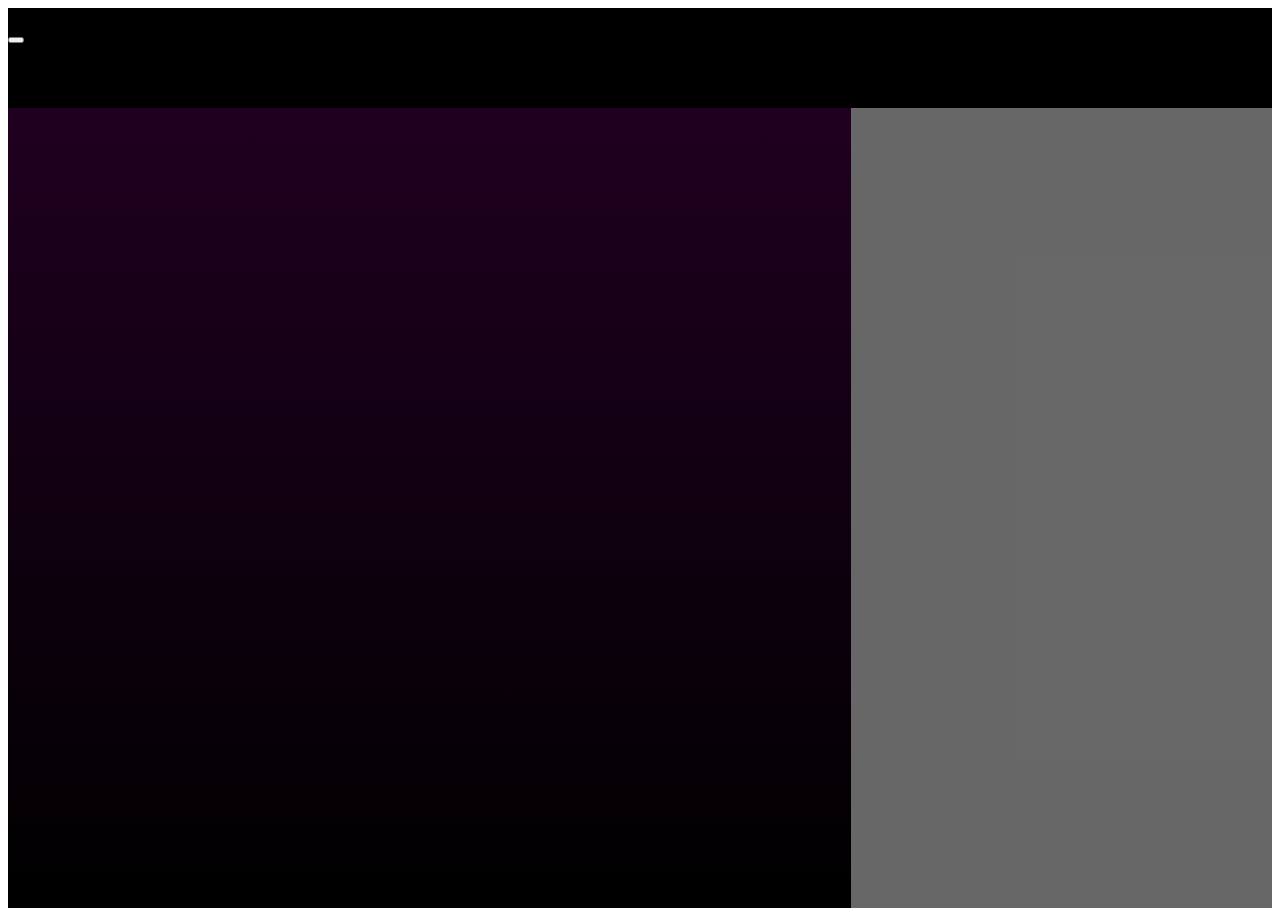
==== library.html @ 1ec339ef "Began GUI implementation" ====
<!DOCTYPE html>
<html>
    <head>
        <title>Library</title>
        <link rel="stylesheet" href= "./library.css">
        <script async src="./library.js"></script>
    </head>
    <body>
        <div id = 'header'>
            <div id = 'libraryToolbar-container'>
                <div id = 'menu'></div>
                <div id = 'title'>Library</div>
            </div>
            <div id = 'sign-in-container'>
                <button type = 'button' id = 'Sign In'></button>
            </div>
        </div>
        <div id = 'book-container'></div>
        <div id = 'info-container'></div>
    </body>

</html>
---- library.css ----
body {
    height: 100vh;
    display: grid;
    grid-template-areas:
        'header header header'
        'book-container book-container info-container';
    grid-template-rows: 100px 1fr;
    grid-template-columns: repeat(3, 1fr);
}

#header {
    background-color: black;
    grid-area: header;
}

#book-container {
    grid-area: book-container;
    background-image: linear-gradient(rgba(32, 0, 32, 1), black);
}

#info-container {
    grid-area: info-container;
    background-color: rgba(66, 66, 66, 0.8);
}
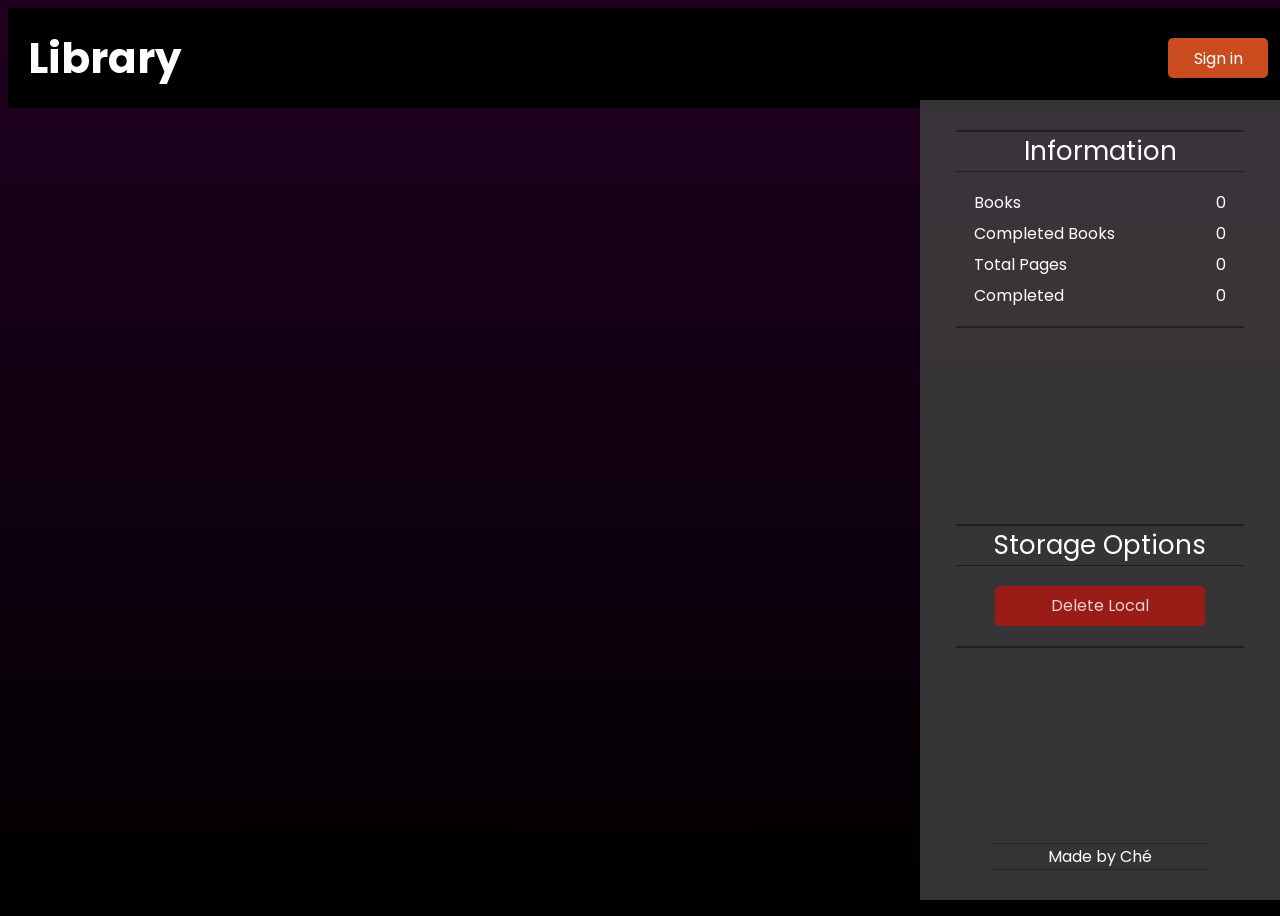
==== commit 12415c0f: "implemented side panel" ====
--- a/library.html
+++ b/library.html
@@ -2,6 +2,8 @@
 <html>
     <head>
         <title>Library</title>
+        <link rel="preconnect" href="https://fonts.gstatic.com">
+        <link href="https://fonts.googleapis.com/css2?family=Poppins&display=swap" rel="stylesheet">
         <link rel="stylesheet" href= "./library.css">
         <script async src="./library.js"></script>
     </head>
@@ -12,11 +14,40 @@
                 <div id = 'title'>Library</div>
             </div>
             <div id = 'sign-in-container'>
-                <button type = 'button' id = 'Sign In'></button>
+                <button type = 'button' id = 'sign-in'>Sign in</button>
             </div>
         </div>
         <div id = 'book-container'></div>
-        <div id = 'info-container'></div>
+        <div id = 'info-panel'>
+            <div id = 'information-container' class = 'panel-data'>
+                <div id = 'information-title'>Information</div>
+                <div id = library-data-container>
+                    <div class = 'library-data'>
+                        <div>Books</div> 
+                        <div>0</div>
+                    </div>
+                    <div class = 'library-data'>
+                        <div>Completed Books</div>
+                        <div>0</div>
+                    </div>
+                    <div class = 'library-data'>
+                        <div>Total Pages</div>
+                        <div>0</div>
+                    </div>
+                    <div class = 'library-data'>
+                        <div>Completed</div>
+                        <div>0</div>
+                    </div>
+                </div>
+            </div>
+            <div id = 'storage-options' class = 'panel-data'>
+                <div id = 'storage-option-title'>Storage Options</div>
+                <div id = 'local-button-container'>
+                    <button id = 'local-button'>Delete Local</button>
+                </div>
+            </div>
+            <div id = 'made-by'>Made by Ché</div>
+        </div>
     </body>
 
 </html>
--- a/library.css
+++ b/library.css
@@ -1,26 +1,139 @@
 
 
 body {
+    color: white;
+    font-family: 'Poppins', sans-serif;
     height: 100vh;
+    background-image: linear-gradient(rgba(32, 0, 32, 1), black);
     display: grid;
-    grid-template-areas:
+    grid-template-areas: 
         'header header header'
-        'book-container book-container info-container';
+        'book-container book-container info-panel';
+    grid-template-columns: repeat(3, 1fr);
     grid-template-rows: 100px 1fr;
-    grid-template-columns: repeat(3, 1fr);
 }
 
+
 #header {
+    position: fixed;
+    width: 100%;
+    height: 100px;
+    grid-area: header;
     background-color: black;
-    grid-area: header;
+    display: flex;
+    justify-content: space-between;
+    align-items: center;
+    z-index: 1;
 }
 
 #book-container {
     grid-area: book-container;
-    background-image: linear-gradient(rgba(32, 0, 32, 1), black);
+    z-index: 0;
 }
 
-#info-container {
-    grid-area: info-container;
+#info-panel {
+    position: fixed;
+    right: 0;
+    bottom: 0;
+    top: 100px;
+    width: 360px;
+    grid-area: info-panel;
     background-color: rgba(66, 66, 66, 0.8);
+    z-index: 1;
+    display: flex;
+    flex-direction: column;
+    justify-content: space-between;
+    align-items: center;
 }
+
+#libraryToolbar-container {
+    margin-left: 20px;
+}
+
+#title  {
+    font-size: 42px;
+    font-weight: bold;
+}
+
+#sign-in-container {
+    margin-right: 20px;
+}
+
+#sign-in {
+    font-family: inherit;
+    color: inherit;
+    border: none;
+    background-color: rgb(202, 75, 29);
+    border-radius: 5px;
+    height: 40px;
+    width: 100px;
+    font-size: 16px;
+}
+
+#sign-in:hover {
+    background-color: rgb(95, 35, 13);
+}
+
+#information-container {
+    margin-top: 30px;
+}
+
+#made-by {
+    border-top:1px solid rgba(42, 0, 42, 0.4);
+    border-bottom: 1px solid rgba(42, 0, 42, 0.4);
+    margin-bottom: 30px;
+    width: 60%;
+    text-align: center;
+}
+
+.panel-data {
+    width: 80%;
+    border-top: 2px solid rgba(0,0, 0, 0.4);
+    border-bottom: 2px solid rgba(0,0, 0, 0.4);;
+}
+
+#information-title {
+    width: 100%;
+    font-size: 26px;
+    text-align: center;
+    border-bottom: 1px solid rgba(0,0,0,0.4);
+}
+
+#library-data-container {
+    margin: 15px;
+}
+
+.library-data {
+    display: flex;
+    justify-content: space-between;
+    padding: 3px;
+}
+
+#storage-option-title {
+    font-size: 26px;
+    border-bottom: 1px solid rgba(0,0, 0, 0.4);
+    text-align: center;
+}
+
+#local-button-container {
+    display: grid;
+    justify-content: center;
+    align-items: center;
+    margin-bottom: 20px;
+    margin-top: 20px;
+}
+
+#local-button {
+    background-color: rgba(180, 23, 17, 0.8);
+    border: none;
+    color: rgb(255, 255, 255, 0.8);
+    border-radius: 5px;
+    width: 210px;
+    height: 40px;
+    font-family: inherit;
+    font-size: 16px;
+}
+
+#local-button:hover {
+    background-color: rgb(197, 20, 14);
+}
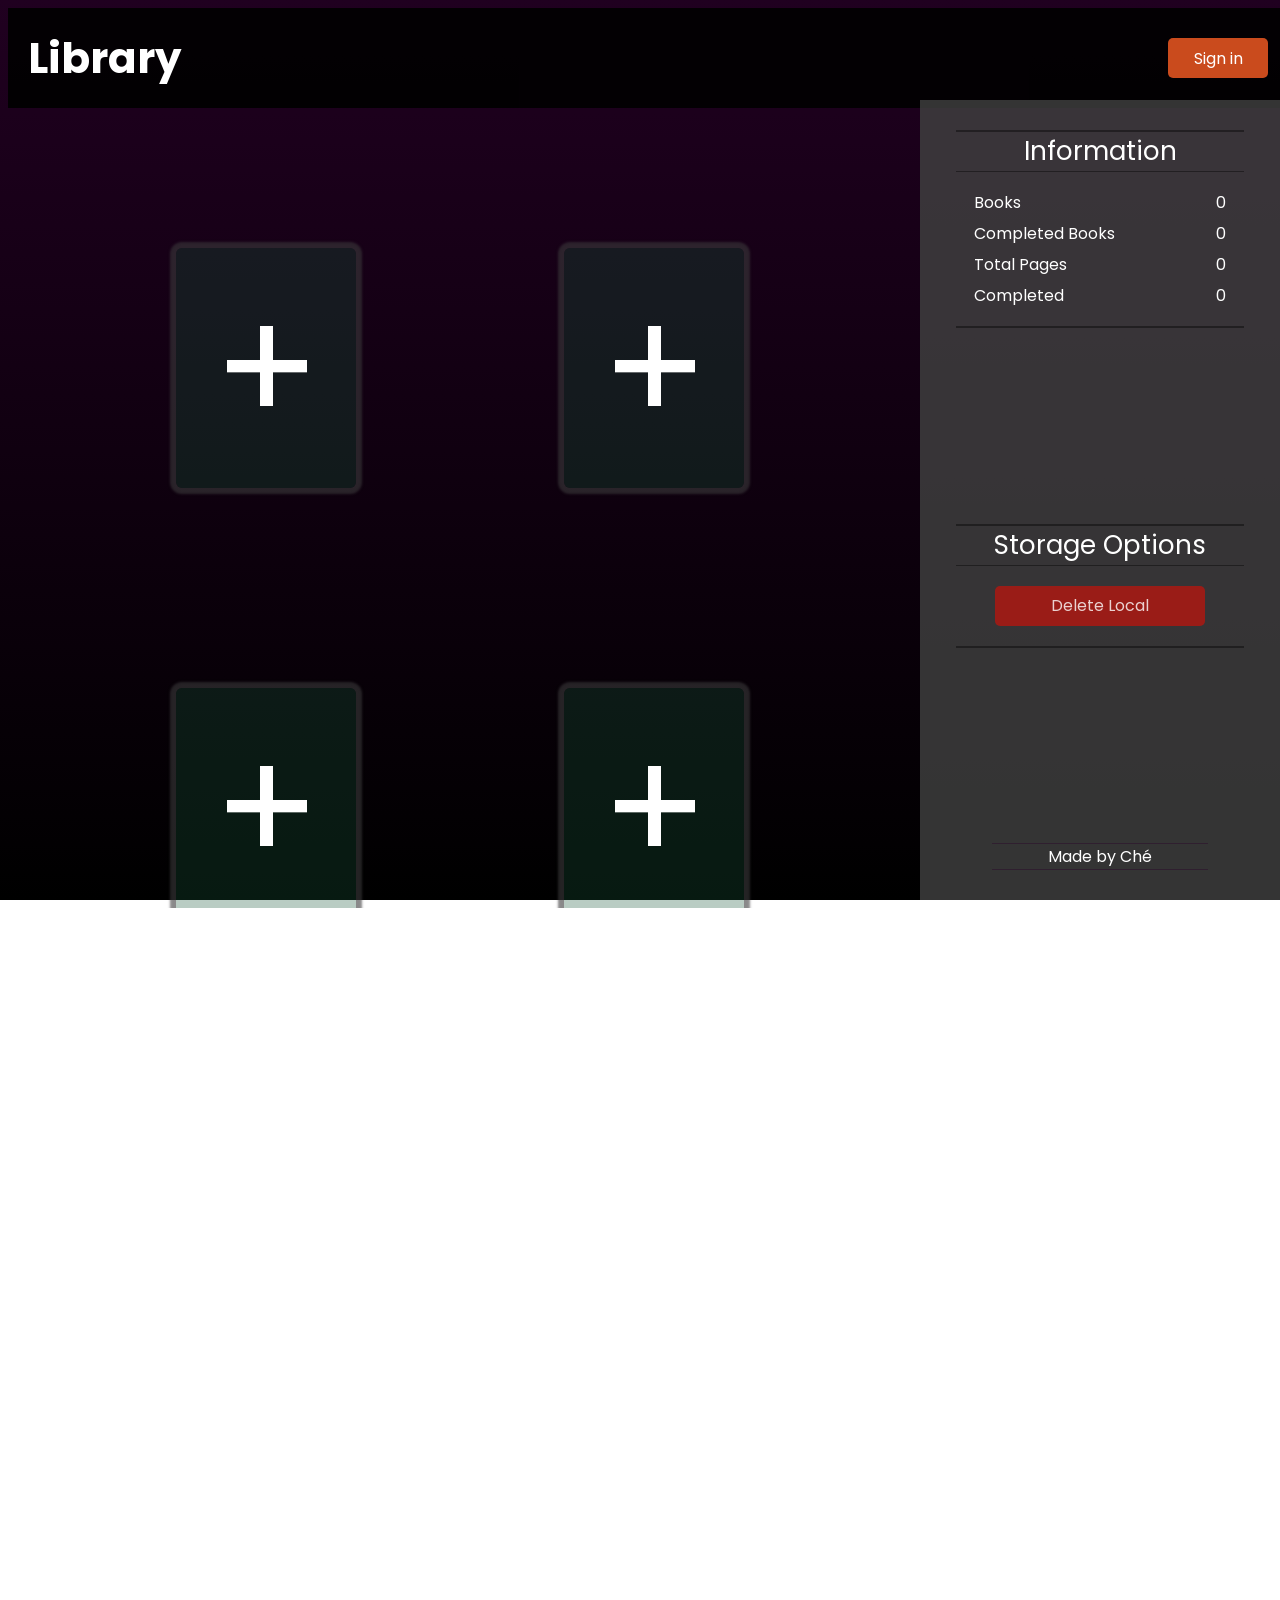
==== commit d43ef8e5: "implemented most of the GUI design" ====
--- a/library.html
+++ b/library.html
@@ -2,6 +2,7 @@
 <html>
     <head>
         <title>Library</title>
+        <meta name="viewport" content="width=device-width, initial-scale=1.0">
         <link rel="preconnect" href="https://fonts.gstatic.com">
         <link href="https://fonts.googleapis.com/css2?family=Poppins&display=swap" rel="stylesheet">
         <link rel="stylesheet" href= "./library.css">
@@ -10,15 +11,50 @@
     <body>
         <div id = 'header'>
             <div id = 'libraryToolbar-container'>
-                <div id = 'menu'></div>
+                <div id = 'menu'>
+                    <div class = 'bar'></div>
+                    <div class = 'bar'></div>
+                    <div class = 'bar'></div>
+                </div>
                 <div id = 'title'>Library</div>
             </div>
             <div id = 'sign-in-container'>
                 <button type = 'button' id = 'sign-in'>Sign in</button>
             </div>
         </div>
-        <div id = 'book-container'></div>
-        <div id = 'info-panel'>
+        <div id = 'book-container'>
+            <div class = 'add-button'>
+                <div class = 'plus-sign'>+</div>
+            </div>
+            <div class = 'add-button'>
+                <div class = 'plus-sign'>+</div>
+            </div>
+            <div class = 'add-button'>
+                <div class = 'plus-sign'>+</div>
+            </div>
+            <div class = 'add-button'>
+                <div class = 'plus-sign'>+</div>
+            </div>
+            <div class = 'add-button'>
+                <div class = 'plus-sign'>+</div>
+            </div>
+            <div class = 'add-button'>
+                <div class = 'plus-sign'>+</div>
+            </div>
+            <div class = 'add-button'>
+                <div class = 'plus-sign'>+</div>
+            </div>
+            <div class = 'add-button'>
+                <div class = 'plus-sign'>+</div>
+            </div>
+            <div class = 'add-button'>
+                <div class = 'plus-sign'>+</div>
+            </div>
+            <div class = 'add-button'>
+                <div class = 'plus-sign'>+</div>
+            </div>
+        </div>
+        <div class = 'info-panel'>
             <div id = 'information-container' class = 'panel-data'>
                 <div id = 'information-title'>Information</div>
                 <div id = library-data-container>
--- a/library.css
+++ b/library.css
@@ -1,16 +1,21 @@
 
+html {
+    overflow: hidden;
+}
 
 body {
     color: white;
     font-family: 'Poppins', sans-serif;
-    height: 100vh;
-    background-image: linear-gradient(rgba(32, 0, 32, 1), black);
+    background: linear-gradient(rgba(32, 0, 32, 1), black);
     display: grid;
     grid-template-areas: 
-        'header header header'
-        'book-container book-container info-panel';
-    grid-template-columns: repeat(3, 1fr);
+        'header header'
+        'book-container info-panel';
+    grid-template-columns: 1fr 360px;
     grid-template-rows: 100px 1fr;
+    background-attachment: fixed;
+    height: 100vh;
+    overflow: auto;
 }
 
 
@@ -19,7 +24,7 @@
     width: 100%;
     height: 100px;
     grid-area: header;
-    background-color: black;
+    background-color: rgba(0,0, 0, 0.9);
     display: flex;
     justify-content: space-between;
     align-items: center;
@@ -27,11 +32,17 @@
 }
 
 #book-container {
+    margin: 40px;
     grid-area: book-container;
     z-index: 0;
-}
-
-#info-panel {
+    display: flex;
+    flex-wrap: wrap;
+    justify-content: space-evenly;
+    padding-bottom: 45px;
+
+}
+
+.info-panel {
     position: fixed;
     right: 0;
     bottom: 0;
@@ -135,5 +146,111 @@
 }
 
 #local-button:hover {
-    background-color: rgb(197, 20, 14);
+    background-color: rgb(199, 9, 5);
+}
+
+.add-button {
+    display: grid;
+    width: 300px;
+    height: 400px;
+    background-color: rgba(25, 88, 56, 0.3);;
+    border-radius: 10px;
+    margin: 20px;
+    transform: scale(0.6);
+    transition-duration: 1s;
+    box-shadow: 0 0 4px 10px rgba(60, 59, 60, 0.6);
+    justify-content: center;
+    align-items: center;
+    animation: appear 0.5s ease-in;
+}
+
+.add-button:hover {
+    transform: scale(1);
+    background-color: rgba(25, 88, 56, 0.5);
+}
+
+@keyframes appear {
+    from {opacity: 0;}
+    to {opacity: 1;}
+}
+
+.plus-sign {
+    font-size: 260px;
+    transition-duration: inherit;
+}
+
+.add-button:hover .plus-sign {
+    transform: rotate(90deg);
+    color: rgb(99, 155, 133);
+}
+
+@media only screen and (max-width: 1023px) {
+    body {
+        grid-template-areas: 
+        'header'
+        'book-container';
+
+        grid-template-rows: 50px 1fr;
+        grid-template-columns: 1fr;
+    }
+
+    #header {
+        height: 50px;
+    }
+
+    .info-panel {
+        display: none;
+    }
+
+    .info-panel-display {
+        top: 50px;
+        left: 0;
+        width: 300px;
+        display: flex;
+    }
+
+    #book-container {
+        margin: 0;
+    }
+
+    #menu {
+        display: flex;
+        flex-direction: column;
+        justify-content: space-between;
+        height: 30px;
+        width: 35px;
+        background-color: black;
+        margin-right: 25px;
+    }
+
+    .bar {
+        width: 35px;
+        height: 5px;
+        background-color: white;
+    }
+
+    #libraryToolbar-container {
+        display: flex;
+        align-items: center;
+    }
+
+    #title {
+        font-size: 32px;
+    }
+
+    #sign-in {
+        width: 60px;
+        font-size: 12px;
+    }
+
+    .add-button {
+        transform: scale(0.4);
+        margin: 0;
+    }
+
+    .add-button:hover {
+        transform: scale(0.7);
+    }
+
+
 }
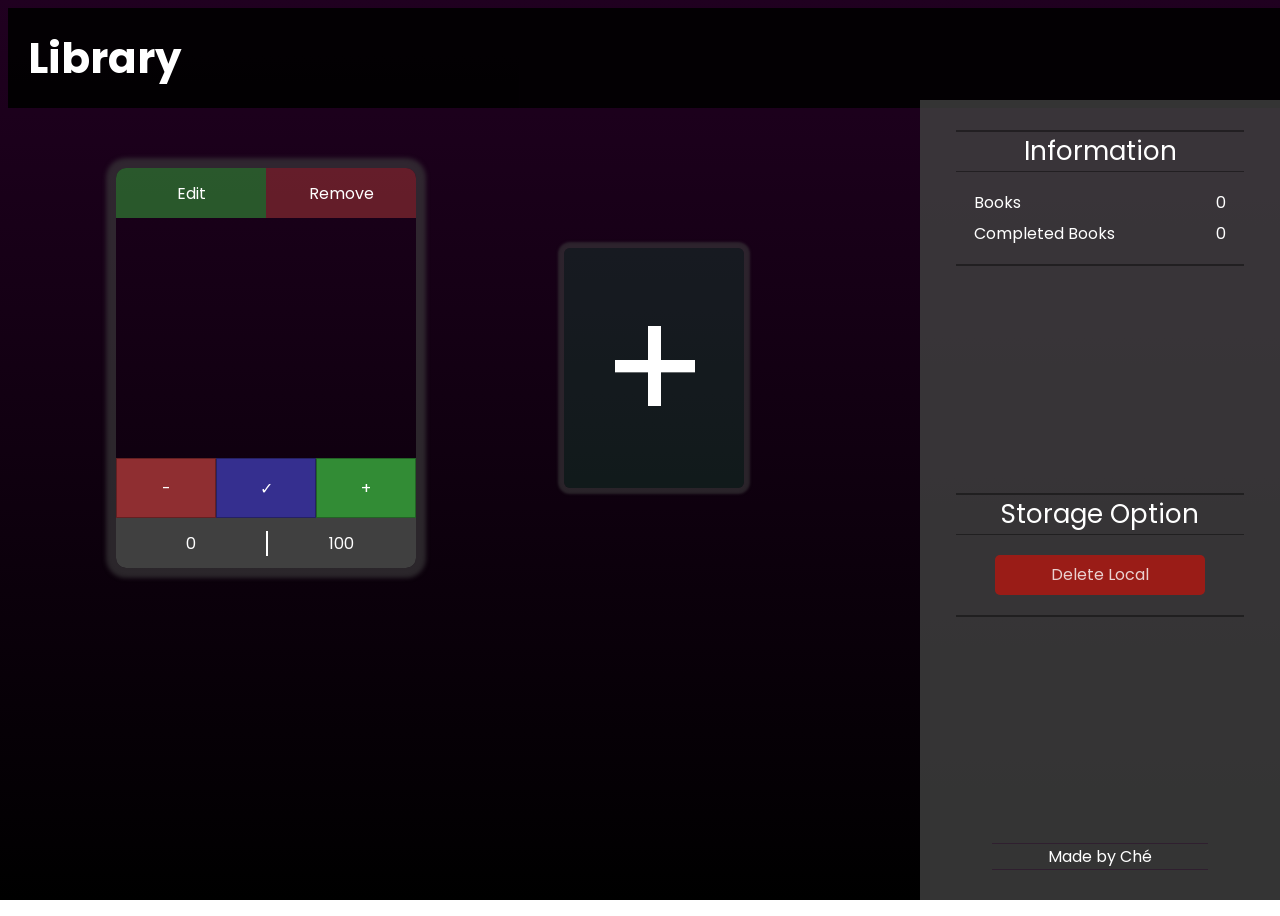
==== commit e305c2d8: "full GUI implemented" ====
--- a/library.html
+++ b/library.html
@@ -9,6 +9,23 @@
         <script async src="./library.js"></script>
     </head>
     <body>
+        <div id = 'popUp-background'>
+            <div id = 'popUp-container'>
+                <div id = add-new-book>
+                    <div>Add New Book</div>
+                </div>
+                <div id = 'form-info'>
+                    <input type = 'text' class = 'input' placeholder= "Title"><br>
+                    <input type = 'text' class = 'input' placeholder= "Author"><br>
+                    <input type = 'text' id = 'total-pages' class = 'input' placeholder= "Total pages"><br>
+                    <input type = 'text' id = 'completed-pages' class = 'input' placeholder= "Completed pages"><br>
+                </div>
+                <div id = add-cancel-container>
+                    <div id = 'cancel'>Cancel</div>
+                    <div id = 'add'>Add</div>
+                </div>
+            </div>
+        </div>
         <div id = 'header'>
             <div id = 'libraryToolbar-container'>
                 <div id = 'menu'>
@@ -18,37 +35,25 @@
                 </div>
                 <div id = 'title'>Library</div>
             </div>
-            <div id = 'sign-in-container'>
-                <button type = 'button' id = 'sign-in'>Sign in</button>
-            </div>
         </div>
         <div id = 'book-container'>
-            <div class = 'add-button'>
-                <div class = 'plus-sign'>+</div>
-            </div>
-            <div class = 'add-button'>
-                <div class = 'plus-sign'>+</div>
-            </div>
-            <div class = 'add-button'>
-                <div class = 'plus-sign'>+</div>
-            </div>
-            <div class = 'add-button'>
-                <div class = 'plus-sign'>+</div>
-            </div>
-            <div class = 'add-button'>
-                <div class = 'plus-sign'>+</div>
-            </div>
-            <div class = 'add-button'>
-                <div class = 'plus-sign'>+</div>
-            </div>
-            <div class = 'add-button'>
-                <div class = 'plus-sign'>+</div>
-            </div>
-            <div class = 'add-button'>
-                <div class = 'plus-sign'>+</div>
-            </div>
-            <div class = 'add-button'>
-                <div class = 'plus-sign'>+</div>
+            <div class = 'book'>
+                <div id = 'edit-remove-container'>
+                    <div id = 'edit'>Edit</div>
+                    <div id = 'remove'>Remove</div>
+                </div>
+                <div id = 'display'>
+
+                </div>
+                <div id = 'add-minus-check-container'>
+                    <div id = 'minus'>-</div>
+                    <div id = 'check'>✓</div>
+                    <div id = 'add-page'>+</div>
+                </div>
+                <div id = 'total-pages-container'>
+                    <div id = 'finished-pages'>0</div>
+                    <div id = 'total-pages'>100</div>
+                </div>
             </div>
             <div class = 'add-button'>
                 <div class = 'plus-sign'>+</div>
@@ -66,18 +71,10 @@
                         <div>Completed Books</div>
                         <div>0</div>
                     </div>
-                    <div class = 'library-data'>
-                        <div>Total Pages</div>
-                        <div>0</div>
-                    </div>
-                    <div class = 'library-data'>
-                        <div>Completed</div>
-                        <div>0</div>
-                    </div>
                 </div>
             </div>
             <div id = 'storage-options' class = 'panel-data'>
-                <div id = 'storage-option-title'>Storage Options</div>
+                <div id = 'storage-option-title'>Storage Option</div>
                 <div id = 'local-button-container'>
                     <button id = 'local-button'>Delete Local</button>
                 </div>
--- a/library.css
+++ b/library.css
@@ -18,7 +18,6 @@
     overflow: auto;
 }
 
-
 #header {
     position: fixed;
     width: 100%;
@@ -32,14 +31,12 @@
 }
 
 #book-container {
-    margin: 40px;
+    padding: 40px;
     grid-area: book-container;
     z-index: 0;
     display: flex;
     flex-wrap: wrap;
     justify-content: space-evenly;
-    padding-bottom: 45px;
-
 }
 
 .info-panel {
@@ -66,25 +63,6 @@
     font-weight: bold;
 }
 
-#sign-in-container {
-    margin-right: 20px;
-}
-
-#sign-in {
-    font-family: inherit;
-    color: inherit;
-    border: none;
-    background-color: rgb(202, 75, 29);
-    border-radius: 5px;
-    height: 40px;
-    width: 100px;
-    font-size: 16px;
-}
-
-#sign-in:hover {
-    background-color: rgb(95, 35, 13);
-}
-
 #information-container {
     margin-top: 30px;
 }
@@ -153,7 +131,7 @@
     display: grid;
     width: 300px;
     height: 400px;
-    background-color: rgba(25, 88, 56, 0.3);;
+    background-color: rgba(25, 88, 56, 0.3);
     border-radius: 10px;
     margin: 20px;
     transform: scale(0.6);
@@ -184,12 +162,207 @@
     color: rgb(99, 155, 133);
 }
 
+ #popUp-background {
+    position: fixed;
+    width: 100%;
+    height: 100%;
+    z-index: 20;
+    background-color: rgba(0,0, 0, 0.45);
+    display: grid;
+    justify-content: center;
+    align-items: center;
+} 
+
+#popUp-container {
+    height: 500px;
+    width: 500px;
+    display: grid;
+    grid-template-columns: 1fr;
+    grid-template-rows: 60px 1fr 60px;
+    box-shadow: 0 0 20px rgb(71 3 88);
+    animation: appear 0.3s ease-in;
+}
+
+#popUp-container, #add-new-book {
+    border-top-left-radius: 20px;
+    border-top-right-radius: 20px;
+}
+
+#popUp-container, #add-cancel-container {
+    border-bottom-left-radius: 20px;
+    border-bottom-right-radius: 20px;
+}
+
+#add-new-book {
+    display: grid;
+    justify-content: center;
+    align-items: center;
+    background-color: rgb(96, 52, 114);
+    font-size: 20px;
+}
+
+#add-cancel-container {
+    display: grid;
+    font-size: 20px;
+    font-weight: bold;
+    grid-template-columns: 1fr 1fr;
+}
+
+#cancel, #add {
+    display: grid;
+    justify-content: center;
+    align-items: center;
+}
+
+#cancel {
+    border-bottom-left-radius: 20px;
+    background-color: rgba(175, 58, 58, 0.5);
+}
+
+#cancel:hover {
+    background-color: rgba(175, 58, 58, 0.8);
+}
+
+#add {
+    border-bottom-right-radius: 20px;
+    background-color: rgba(59, 176, 63, 0.5);
+}
+
+#add:hover {
+    background-color: rgba(59, 176, 63, 0.8);
+}
+
+#form-info {
+    background-color: rgba(66, 66, 66, 0.8);
+    border-top: 2px solid rgba(0,0, 0, 0.4);
+    border-bottom: 2px solid rgba(0,0, 0, 0.4);
+    display: flex;
+    flex-direction: column;
+    justify-content: space-between;
+    padding: 30px;
+    padding-top: 45px;
+}
+
+.input {
+    border: none;
+    border-bottom: 1px solid rgba(0,0, 0, 0.4);
+    font-size: 20px;
+    background: transparent;
+    outline: none;
+    color: inherit;
+    
+}
+
+.input:focus::placeholder {
+    color: transparent;
+}
+
+#total-pages, #completed-pages {
+    width: 50%;
+}
+
+.book {
+    height: 400px;
+    width: 300px;
+    box-shadow: 0 0 4px 10px rgba(60, 59, 60, 0.65);
+    display: grid;
+    grid-template-rows: 50px 1fr 60px 50px;
+    border-radius: 10px;
+    margin: 20px;
+}
+
+#edit-remove-container, #total-pages-container {
+    display: grid;
+    grid-template-columns: 1fr 1fr;
+
+}
+
+#edit-remove-container {
+    border-top-left-radius: 10px;
+    border-top-right-radius: 10px;
+}
+
+#edit {
+    background-color: rgba(59, 176, 63, 0.5);
+    border-top-left-radius: 10px;
+}
+
+#edit:hover {
+    background-color: rgba(59, 176, 63, 0.8);
+}
+
+#remove {
+    background-color: rgba(175, 58, 58, 0.5);
+    border-top-right-radius: 10px;
+}
+
+#remove:hover {
+    background-color: rgba(175, 58, 58, 0.8);
+}
+
+#edit, #remove, #total-pages-container, #finished-pages, #total-pages {
+    display: grid;
+    justify-content: center;
+    align-items: center;
+}
+
+#add-minus-check-container {
+    display: grid;
+    grid-template-columns: 1fr 1fr 1fr;
+}
+
+#minus {
+    background-color: rgba(175, 58, 58, 0.8);
+}
+
+#minus:hover {
+    background-color: rgba(175, 58, 58, 1);
+}
+
+#check {
+    background-color: rgba(63, 59, 176, 0.8);
+}
+
+#check:hover {
+    background-color: rgba(63, 59, 176, 1);
+}
+
+#add-page {
+    background-color: rgba(59, 176, 63, 0.8);
+}
+
+#add-page:hover {
+    background-color: rgba(59, 176, 63, 1);
+}
+
+#minus, #check, #add-page {
+    display: grid;
+    justify-content: center;
+    align-items: center;
+    border: 1px solid rgba(0, 0, 0, 0.3);
+}
+
+#total-pages-container {
+    background-color: rgb(64, 64, 64);
+    border-bottom-left-radius: 10px;
+    border-bottom-right-radius: 10px;
+}
+
+#finished-pages, #total-pages {
+    height: 50%;
+    width: 100%;
+}
+
+#finished-pages {
+    border-right: 2px solid white;
+}
+
+
 @media only screen and (max-width: 1023px) {
     body {
         grid-template-areas: 
         'header'
         'book-container';
-
         grid-template-rows: 50px 1fr;
         grid-template-columns: 1fr;
     }
@@ -210,7 +383,7 @@
     }
 
     #book-container {
-        margin: 0;
+        padding: 0;
     }
 
     #menu {
@@ -252,5 +425,11 @@
         transform: scale(0.7);
     }
 
-
+    #popUp-container {
+        transform: scale(0.6);
+    }
+
+    .book {
+        transform: scale(0.8);
+    }
 }
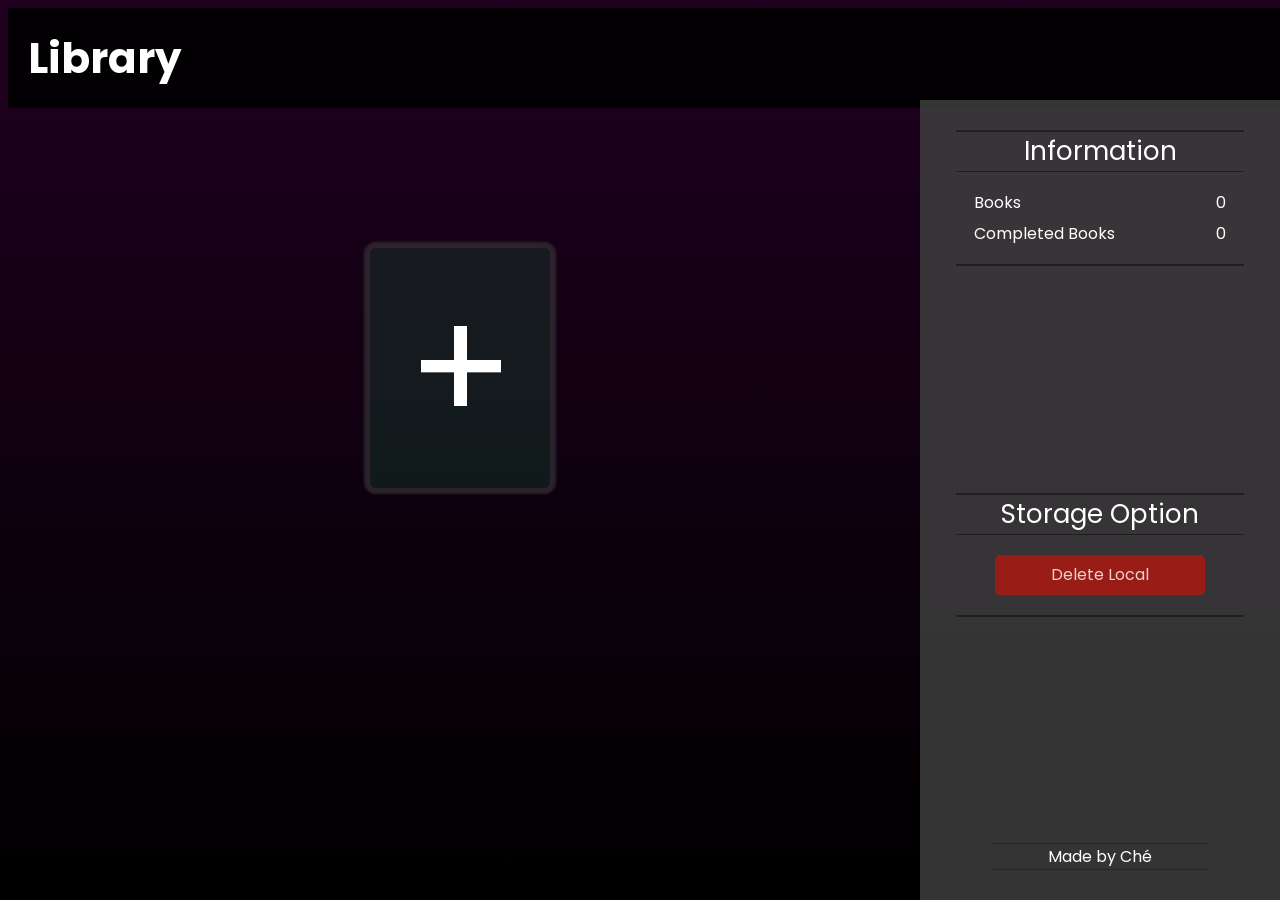
==== commit 286c940a: "Added edit and removal functionality" ====
--- a/library.html
+++ b/library.html
@@ -9,19 +9,36 @@
         <script async src="./library.js"></script>
     </head>
     <body>
-        <div id = 'popUp-background'>
-            <div id = 'popUp-container'>
+        <div id = 'popUp-background-edit'>
+            <div id = 'popUp-container-edit'>
+                <div id = 'edit-book'>
+                    <div>Edit Book</div>
+                </div>
+                <div id = 'form-info'>
+                    <input type = 'text' class = 'input-edit' placeholder= "Title"><br>
+                    <input type = 'text' class = 'input-edit' placeholder= "Author"><br>
+                    <input type = 'text' id = 'total-pages-edit' class = 'input-edit' placeholder= "Total pages"><br>
+                    <input type = 'text' id = 'completed-pages-edit' class = 'input-edit' placeholder= "Completed pages"><br>
+                </div>
+                <div id = 'edit-cancel-container'>
+                    <div id = 'cancel-edit'>Cancel</div>
+                    <div id = 'edit-form-button'>Edit</div>
+                </div>
+            </div>
+        </div>
+        <div id = 'popUp-background-form'>
+            <div id = 'popUp-container-form'>
                 <div id = add-new-book>
                     <div>Add New Book</div>
                 </div>
                 <div id = 'form-info'>
-                    <input type = 'text' class = 'input' placeholder= "Title"><br>
-                    <input type = 'text' class = 'input' placeholder= "Author"><br>
-                    <input type = 'text' id = 'total-pages' class = 'input' placeholder= "Total pages"><br>
-                    <input type = 'text' id = 'completed-pages' class = 'input' placeholder= "Completed pages"><br>
+                    <input type = 'text' class = 'input-form' placeholder= "Title"><br>
+                    <input type = 'text' class = 'input-form' placeholder= "Author"><br>
+                    <input type = 'text' id = 'total-pages-form' class = 'input-form' placeholder= "Total pages"><br>
+                    <input type = 'text' id = 'completed-pages-form' class = 'input-form' placeholder= "Completed pages"><br>
                 </div>
                 <div id = add-cancel-container>
-                    <div id = 'cancel'>Cancel</div>
+                    <div id = 'cancel-form'>Cancel</div>
                     <div id = 'add'>Add</div>
                 </div>
             </div>
@@ -43,7 +60,8 @@
                     <div id = 'remove'>Remove</div>
                 </div>
                 <div id = 'display'>
-
+                    <div id = 'book-title'>Alice in Wonderland</div>
+                    <div id = 'author-name'>Ché John</div>
                 </div>
                 <div id = 'add-minus-check-container'>
                     <div id = 'minus'>-</div>
@@ -65,7 +83,7 @@
                 <div id = library-data-container>
                     <div class = 'library-data'>
                         <div>Books</div> 
-                        <div>0</div>
+                        <div id = 'count'>0</div>
                     </div>
                     <div class = 'library-data'>
                         <div>Completed Books</div>
--- a/library.css
+++ b/library.css
@@ -162,7 +162,7 @@
     color: rgb(99, 155, 133);
 }
 
- #popUp-background {
+ #popUp-background-form, #popUp-background-edit {
     position: fixed;
     width: 100%;
     height: 100%;
@@ -173,7 +173,7 @@
     align-items: center;
 } 
 
-#popUp-container {
+#popUp-container-form, #popUp-container-edit {
     height: 500px;
     width: 500px;
     display: grid;
@@ -181,19 +181,15 @@
     grid-template-rows: 60px 1fr 60px;
     box-shadow: 0 0 20px rgb(71 3 88);
     animation: appear 0.3s ease-in;
-}
-
-#popUp-container, #add-new-book {
+    border-radius: 20px;
+}
+
+#add-new-book, #edit-book {
     border-top-left-radius: 20px;
     border-top-right-radius: 20px;
 }
 
-#popUp-container, #add-cancel-container {
-    border-bottom-left-radius: 20px;
-    border-bottom-right-radius: 20px;
-}
-
-#add-new-book {
+#add-new-book, #edit-book {
     display: grid;
     justify-content: center;
     align-items: center;
@@ -201,34 +197,36 @@
     font-size: 20px;
 }
 
-#add-cancel-container {
+#add-cancel-container, #edit-cancel-container {
     display: grid;
     font-size: 20px;
     font-weight: bold;
     grid-template-columns: 1fr 1fr;
-}
-
-#cancel, #add {
-    display: grid;
-    justify-content: center;
-    align-items: center;
-}
-
-#cancel {
+    border-bottom-left-radius: 20px;
+    border-bottom-right-radius: 20px;
+}
+
+#cancel-edit, #cancel-form, #add, #edit-form-button {
+    display: grid;
+    justify-content: center;
+    align-items: center;
+}
+
+#cancel-edit, #cancel-form {
     border-bottom-left-radius: 20px;
     background-color: rgba(175, 58, 58, 0.5);
 }
 
-#cancel:hover {
+#cancel-edit:hover, #cancel-form:hover {
     background-color: rgba(175, 58, 58, 0.8);
 }
 
-#add {
+#add, #edit-form-button{
     border-bottom-right-radius: 20px;
     background-color: rgba(59, 176, 63, 0.5);
 }
 
-#add:hover {
+#add:hover, #edit-form-button:hover {
     background-color: rgba(59, 176, 63, 0.8);
 }
 
@@ -243,7 +241,7 @@
     padding-top: 45px;
 }
 
-.input {
+.input-form, .input-edit {
     border: none;
     border-bottom: 1px solid rgba(0,0, 0, 0.4);
     font-size: 20px;
@@ -253,22 +251,24 @@
     
 }
 
-.input:focus::placeholder {
+.input-form:focus::placeholder,.input-edit:focus::placeholder {
     color: transparent;
 }
 
-#total-pages, #completed-pages {
+#total-pages-form, #total-pages-edit, #completed-pages-form, #completed-pages-edit {
     width: 50%;
 }
 
 .book {
     height: 400px;
     width: 300px;
-    box-shadow: 0 0 4px 10px rgba(60, 59, 60, 0.65);
+    box-shadow: 0 0 4px 10px rgba(60, 59, 60, 0.6);
     display: grid;
     grid-template-rows: 50px 1fr 60px 50px;
     border-radius: 10px;
     margin: 20px;
+    font-weight: bold;
+    animation: appear 0.5s ease-in;
 }
 
 #edit-remove-container, #total-pages-container {
@@ -357,6 +357,25 @@
     border-right: 2px solid white;
 }
 
+#display {
+    word-break: break-word;
+    display: flex;
+    flex-direction: column;
+    justify-content: space-between;
+    padding: 5px;
+}
+
+#book-title {
+    font-size: 24px;
+    text-align: center;
+    margin-top: 20px;
+}
+
+#author-name {
+    text-align: right;
+    margin-right: 15px;
+    margin-bottom: 10px;
+}
 
 @media only screen and (max-width: 1023px) {
     body {
@@ -422,14 +441,15 @@
     }
 
     .add-button:hover {
-        transform: scale(0.7);
-    }
-
-    #popUp-container {
+        transform: scale(0.8);
+    }
+
+    #popUp-container-form, #popUp-container-edit {
         transform: scale(0.6);
     }
 
     .book {
         transform: scale(0.8);
+        margin: 0;
     }
 }
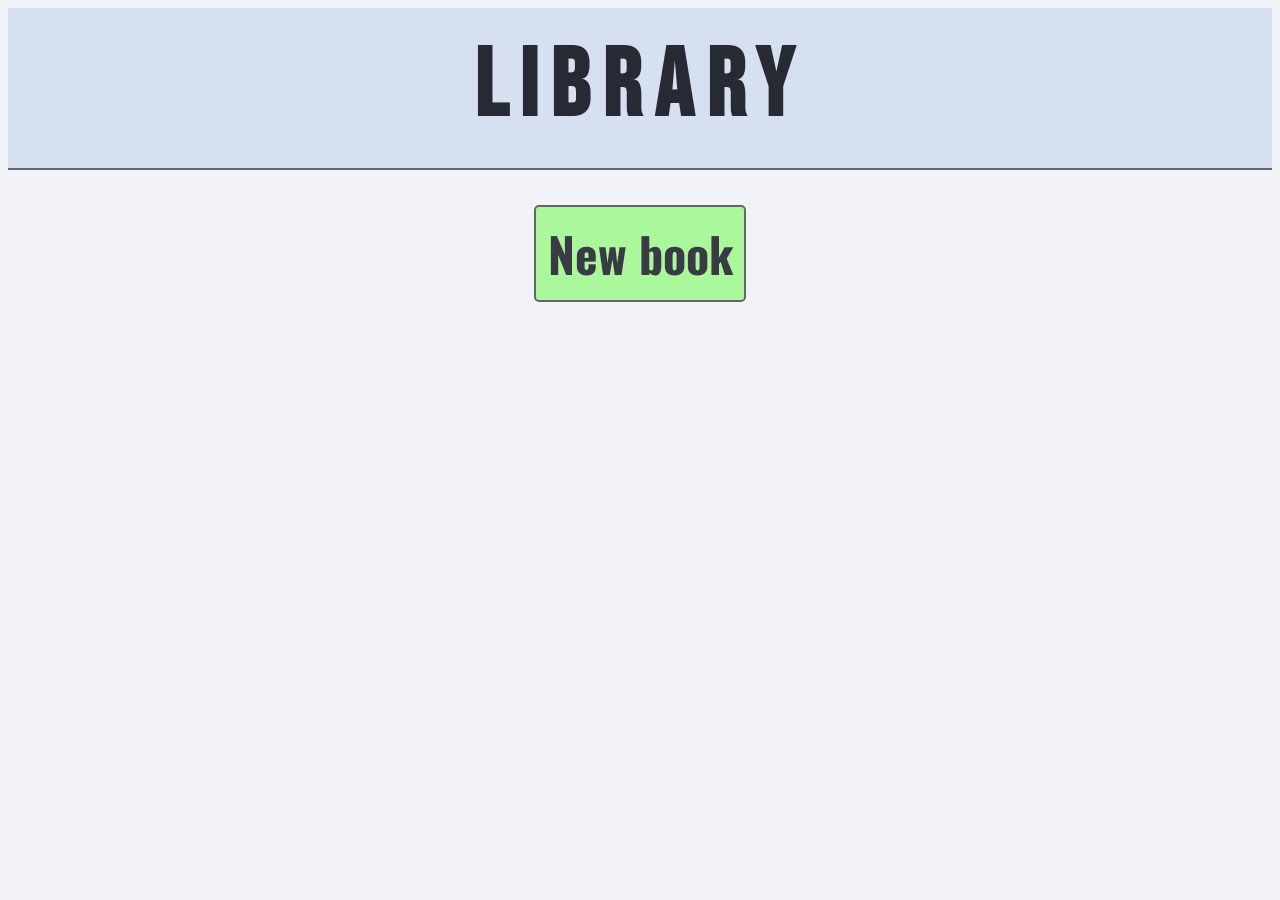
==== commit 6972a657: "Full implementation of a book management system." ====
--- a/library.html
+++ b/library.html
@@ -1,104 +1,42 @@
-<!DOCTYPE html>
+<!DOCTYPE html> 
 <html>
     <head>
+        <meta name="viewport" content="width=device-width, initial-scale=1.0">
+        <link rel="stylesheet" href="library.css">
         <title>Library</title>
-        <meta name="viewport" content="width=device-width, initial-scale=1.0">
-        <link rel="preconnect" href="https://fonts.gstatic.com">
-        <link href="https://fonts.googleapis.com/css2?family=Poppins&display=swap" rel="stylesheet">
-        <link rel="stylesheet" href= "./library.css">
-        <script async src="./library.js"></script>
+        <link rel="preconnect" href="https://fonts.googleapis.com">
+        <link rel="preconnect" href="https://fonts.gstatic.com" crossorigin>
+        <link href="https://fonts.googleapis.com/css2?family=Bebas+Neue&family=Oswald&display=swap" rel="stylesheet">
+        <script defer src = "library.js"></script>
     </head>
     <body>
-        <div id = 'popUp-background-edit'>
-            <div id = 'popUp-container-edit'>
-                <div id = 'edit-book'>
-                    <div>Edit Book</div>
-                </div>
-                <div id = 'form-info'>
-                    <input type = 'text' class = 'input-edit' placeholder= "Title"><br>
-                    <input type = 'text' class = 'input-edit' placeholder= "Author"><br>
-                    <input type = 'text' id = 'total-pages-edit' class = 'input-edit' placeholder= "Total pages"><br>
-                    <input type = 'text' id = 'completed-pages-edit' class = 'input-edit' placeholder= "Completed pages"><br>
-                </div>
-                <div id = 'edit-cancel-container'>
-                    <div id = 'cancel-edit'>Cancel</div>
-                    <div id = 'edit-form-button'>Edit</div>
+        <div id = "popUp-background">
+            <form id = "popUp-form">
+                <div id = "popUp-header">Add new book</div>
+                <input type = "text" placeholder="Title" name = "title" autocomplete = "off" class = "text-field" required maxlength="20"><br>
+                <input type = "text" placeholder="Author" name = "author" autocomplete = "off" class = "text-field" required maxlength="20"><br>
+                <input type = "number" placeholder="Pages" min = "1" max ="9999" autocomplete = "off" name = "pages" class = "text-field" required><br>
+                <label for = "checkbox" id = "checkbox-label">Read?</label>
+                <input type = 'checkbox' id = "checkbox" value = "read"><br>
+                <button id = "form-bttn" type = "submit" class = "small-bttn">Submit</button>
+            </form>
+        </div>
+        <div id = "header-container">
+            <div id = "header-title">LIBRARY</div>
+        </div>
+        <div id = "container">
+            <button id = "new-book-bttn">New book</button>
+            <div id = "grid-container">
+                <div class = "card">
+                    <div id = "title">"Alice in Wonderland"</div>
+                    <div id = "author">Ché John</div>
+                    <div id = "number-of-pages">20 pages</div>
+                    <button class = "small-bttn" id = "read-bttn">Read</button>
+                    <button class = "small-bttn" id = "remove-bttn">Remove</button>
                 </div>
             </div>
         </div>
-        <div id = 'popUp-background-form'>
-            <div id = 'popUp-container-form'>
-                <div id = add-new-book>
-                    <div>Add New Book</div>
-                </div>
-                <div id = 'form-info'>
-                    <input type = 'text' class = 'input-form' placeholder= "Title"><br>
-                    <input type = 'text' class = 'input-form' placeholder= "Author"><br>
-                    <input type = 'text' id = 'total-pages-form' class = 'input-form' placeholder= "Total pages"><br>
-                    <input type = 'text' id = 'completed-pages-form' class = 'input-form' placeholder= "Completed pages"><br>
-                </div>
-                <div id = add-cancel-container>
-                    <div id = 'cancel-form'>Cancel</div>
-                    <div id = 'add'>Add</div>
-                </div>
-            </div>
-        </div>
-        <div id = 'header'>
-            <div id = 'libraryToolbar-container'>
-                <div id = 'menu'>
-                    <div class = 'bar'></div>
-                    <div class = 'bar'></div>
-                    <div class = 'bar'></div>
-                </div>
-                <div id = 'title'>Library</div>
-            </div>
-        </div>
-        <div id = 'book-container'>
-            <div class = 'book'>
-                <div id = 'edit-remove-container'>
-                    <div id = 'edit'>Edit</div>
-                    <div id = 'remove'>Remove</div>
-                </div>
-                <div id = 'display'>
-                    <div id = 'book-title'>Alice in Wonderland</div>
-                    <div id = 'author-name'>Ché John</div>
-                </div>
-                <div id = 'add-minus-check-container'>
-                    <div id = 'minus'>-</div>
-                    <div id = 'check'>✓</div>
-                    <div id = 'add-page'>+</div>
-                </div>
-                <div id = 'total-pages-container'>
-                    <div id = 'finished-pages'>0</div>
-                    <div id = 'total-pages'>100</div>
-                </div>
-            </div>
-            <div class = 'add-button'>
-                <div class = 'plus-sign'>+</div>
-            </div>
-        </div>
-        <div class = 'info-panel'>
-            <div id = 'information-container' class = 'panel-data'>
-                <div id = 'information-title'>Information</div>
-                <div id = library-data-container>
-                    <div class = 'library-data'>
-                        <div>Books</div> 
-                        <div id = 'count'>0</div>
-                    </div>
-                    <div class = 'library-data'>
-                        <div>Completed Books</div>
-                        <div>0</div>
-                    </div>
-                </div>
-            </div>
-            <div id = 'storage-options' class = 'panel-data'>
-                <div id = 'storage-option-title'>Storage Option</div>
-                <div id = 'local-button-container'>
-                    <button id = 'local-button'>Delete Local</button>
-                </div>
-            </div>
-            <div id = 'made-by'>Made by Ché</div>
-        </div>
     </body>
 
-</html>
+
+</html>
--- a/library.css
+++ b/library.css
@@ -1,455 +1,192 @@
 
-html {
-    overflow: hidden;
+body {
+    background-color: #f1f3f8;
+    font-family: 'Oswald', sans-serif;
+    font-weight: bold;
+    color: #393b44;
 }
 
-body {
-    color: white;
-    font-family: 'Poppins', sans-serif;
-    background: linear-gradient(rgba(32, 0, 32, 1), black);
-    display: grid;
-    grid-template-areas: 
-        'header header'
-        'book-container info-panel';
-    grid-template-columns: 1fr 360px;
-    grid-template-rows: 100px 1fr;
-    background-attachment: fixed;
-    height: 100vh;
-    overflow: auto;
+* {
+    box-sizing: border-box;
 }
 
-#header {
-    position: fixed;
-    width: 100%;
-    height: 100px;
-    grid-area: header;
-    background-color: rgba(0,0, 0, 0.9);
-    display: flex;
-    justify-content: space-between;
-    align-items: center;
-    z-index: 1;
+#header-container {
+    background-color: #d6e0f0;
+    padding: 1.4rem;
+    border-bottom: 2px solid #666;
 }
 
-#book-container {
-    padding: 40px;
-    grid-area: book-container;
-    z-index: 0;
-    display: flex;
-    flex-wrap: wrap;
-    justify-content: space-evenly;
+#header-title {
+    font-size: 6rem;
+    letter-spacing: 0.8rem;
+    font-family: 'Bebas Neue', cursive;
+    text-align: center;
+    color: #282a33;
 }
 
-.info-panel {
-    position: fixed;
-    right: 0;
-    bottom: 0;
-    top: 100px;
-    width: 360px;
-    grid-area: info-panel;
-    background-color: rgba(66, 66, 66, 0.8);
-    z-index: 1;
-    display: flex;
-    flex-direction: column;
-    justify-content: space-between;
-    align-items: center;
+#container {
+    text-align: center;
+    margin: 35px;
 }
 
-#libraryToolbar-container {
-    margin-left: 20px;
+#new-book-bttn {
+    border-radius: 5px;
+    border: 2px solid #666;
+    background-color: #abf79c;
+    font-size: 3rem;
+    color: inherit;
+    font-family: inherit;
+    padding: 0.7rem;
+    font-weight: inherit;
 }
 
-#title  {
-    font-size: 42px;
-    font-weight: bold;
+#new-book-bttn:hover, #form-bttn:hover {
+    background-color: #9ae68b;
 }
 
-#information-container {
-    margin-top: 30px;
+#new-book-bttn:active, #form-bttn:active {
+    background-color: #89d57a;
 }
 
-#made-by {
-    border-top:1px solid rgba(42, 0, 42, 0.4);
-    border-bottom: 1px solid rgba(42, 0, 42, 0.4);
-    margin-bottom: 30px;
-    width: 60%;
-    text-align: center;
+#grid-container {
+    display: grid;
+    grid-template-columns: repeat(3, 1fr);
+    grid-gap: 20px;
+    margin-top: 35px;
 }
 
-.panel-data {
-    width: 80%;
-    border-top: 2px solid rgba(0,0, 0, 0.4);
-    border-bottom: 2px solid rgba(0,0, 0, 0.4);;
+.card {
+    padding: 1rem;
+    font-size: 2.2rem;
+    border: 2px solid #666;
+    border-radius: 5px;
+    background-color: #e0e2e7;
 }
 
-#information-title {
-    width: 100%;
-    font-size: 26px;
-    text-align: center;
-    border-bottom: 1px solid rgba(0,0,0,0.4);
+.small-bttn {
+    border-radius: 5px;
+    border: 2px solid #666;
+    font-family: inherit;
+    font-size: 1.9rem;
+    font-weight: inherit;
+    width: 120px;
+    padding: 0.6rem;
+    margin: 1rem;
+    color: inherit;
 }
 
-#library-data-container {
-    margin: 15px;
+#read-bttn {background-color: #d3ffcd;}
+
+#not-read-bttn {background-color: #ffe8e8;}
+
+#not-read-bttn:hover {
+    background-color: #eed7d7;
 }
 
-.library-data {
-    display: flex;
-    justify-content: space-between;
-    padding: 3px;
+#not-read-bttn:active {
+    background-color: #ddc6c6;
 }
 
-#storage-option-title {
-    font-size: 26px;
-    border-bottom: 1px solid rgba(0,0, 0, 0.4);
-    text-align: center;
-}
+#read-bttn:hover {background-color: #c2eebc;}
 
-#local-button-container {
-    display: grid;
-    justify-content: center;
-    align-items: center;
-    margin-bottom: 20px;
-    margin-top: 20px;
-}
+#read-bttn:active {background-color: #b1ddab;}
 
-#local-button {
-    background-color: rgba(180, 23, 17, 0.8);
-    border: none;
-    color: rgb(255, 255, 255, 0.8);
-    border-radius: 5px;
-    width: 210px;
-    height: 40px;
-    font-family: inherit;
-    font-size: 16px;
-}
+#remove-bttn {background-color: #da9797;}
 
-#local-button:hover {
-    background-color: rgb(199, 9, 5);
-}
+#remove-bttn:hover {background-color: #c98686;}
 
-.add-button {
-    display: grid;
-    width: 300px;
-    height: 400px;
-    background-color: rgba(25, 88, 56, 0.3);
-    border-radius: 10px;
-    margin: 20px;
-    transform: scale(0.6);
-    transition-duration: 1s;
-    box-shadow: 0 0 4px 10px rgba(60, 59, 60, 0.6);
-    justify-content: center;
-    align-items: center;
-    animation: appear 0.5s ease-in;
-}
+#remove-bttn:active {background-color: #b87575;}
 
-.add-button:hover {
-    transform: scale(1);
-    background-color: rgba(25, 88, 56, 0.5);
-}
-
-@keyframes appear {
-    from {opacity: 0;}
-    to {opacity: 1;}
-}
-
-.plus-sign {
-    font-size: 260px;
-    transition-duration: inherit;
-}
-
-.add-button:hover .plus-sign {
-    transform: rotate(90deg);
-    color: rgb(99, 155, 133);
-}
-
- #popUp-background-form, #popUp-background-edit {
+#popUp-background {
     position: fixed;
+    z-index: 1;
     width: 100%;
     height: 100%;
-    z-index: 20;
-    background-color: rgba(0,0, 0, 0.45);
-    display: grid;
-    justify-content: center;
-    align-items: center;
-} 
-
-#popUp-container-form, #popUp-container-edit {
-    height: 500px;
-    width: 500px;
-    display: grid;
-    grid-template-columns: 1fr;
-    grid-template-rows: 60px 1fr 60px;
-    box-shadow: 0 0 20px rgb(71 3 88);
-    animation: appear 0.3s ease-in;
-    border-radius: 20px;
-}
-
-#add-new-book, #edit-book {
-    border-top-left-radius: 20px;
-    border-top-right-radius: 20px;
-}
-
-#add-new-book, #edit-book {
-    display: grid;
-    justify-content: center;
-    align-items: center;
-    background-color: rgb(96, 52, 114);
-    font-size: 20px;
-}
-
-#add-cancel-container, #edit-cancel-container {
-    display: grid;
-    font-size: 20px;
-    font-weight: bold;
-    grid-template-columns: 1fr 1fr;
-    border-bottom-left-radius: 20px;
-    border-bottom-right-radius: 20px;
-}
-
-#cancel-edit, #cancel-form, #add, #edit-form-button {
+    background-color: rgba(0,0,0, 0.5);
     display: grid;
     justify-content: center;
     align-items: center;
 }
 
-#cancel-edit, #cancel-form {
-    border-bottom-left-radius: 20px;
-    background-color: rgba(175, 58, 58, 0.5);
+#popUp-form {
+    background-color: #d6e0f0;
+    border: 2px solid #282a33;
+    border-radius: 10px;
+    font-size: 2.5rem;
+    padding: 1rem;
+    text-align: center;
 }
 
-#cancel-edit:hover, #cancel-form:hover {
-    background-color: rgba(175, 58, 58, 0.8);
+#popUp-header {
+    margin-bottom: 20px;
 }
 
-#add, #edit-form-button{
-    border-bottom-right-radius: 20px;
-    background-color: rgba(59, 176, 63, 0.5);
+input:not(#checkbox) {
+    width: 75%;
+    font-family: inherit;
+    border: 2px solid #666;
+    border-radius: 5px;
+    margin: 1rem;
+    font-size: inherit;
+    color: #393b44;
+    padding-left: 10px;
 }
 
-#add:hover, #edit-form-button:hover {
-    background-color: rgba(59, 176, 63, 0.8);
+input:focus {
+    outline:none;
 }
 
-#form-info {
-    background-color: rgba(66, 66, 66, 0.8);
-    border-top: 2px solid rgba(0,0, 0, 0.4);
-    border-bottom: 2px solid rgba(0,0, 0, 0.4);
-    display: flex;
-    flex-direction: column;
-    justify-content: space-between;
-    padding: 30px;
-    padding-top: 45px;
+#form-bttn {
+    margin-top: 30px;
+    font-size: inherit;
+    background-color: #abf79c;
+    font-size: 2.2rem;
 }
 
-.input-form, .input-edit {
-    border: none;
-    border-bottom: 1px solid rgba(0,0, 0, 0.4);
-    font-size: 20px;
-    background: transparent;
-    outline: none;
-    color: inherit;
-    
+#checkbox-label {
+    font-size: 2rem;
+    font-weight: normal;
 }
 
-.input-form:focus::placeholder,.input-edit:focus::placeholder {
-    color: transparent;
+#checkbox {
+    transform: scale(1.5);
+    vertical-align: middle;
 }
 
-#total-pages-form, #total-pages-edit, #completed-pages-form, #completed-pages-edit {
-    width: 50%;
+@media only screen and (max-width: 1100px) {
+    #grid-container {
+        grid-template-columns: 1fr 1fr;
+        grid-gap: 40px;
+    }
 }
 
-.book {
-    height: 400px;
-    width: 300px;
-    box-shadow: 0 0 4px 10px rgba(60, 59, 60, 0.6);
-    display: grid;
-    grid-template-rows: 50px 1fr 60px 50px;
-    border-radius: 10px;
-    margin: 20px;
-    font-weight: bold;
-    animation: appear 0.5s ease-in;
+@media only screen and (max-width: 767px) {
+    #grid-container {
+        grid-template-columns: 1fr;
+        grid-gap: 35px;
+    }
+
+    #header-title {font-size: 4rem;}
+
+    #new-book-bttn {font-size: 2rem;}
+
+    .card {font-size: 1.8rem;}
+
+    .small-bttn {font-size: 1.6rem;}
+
+    #popUp-form {
+        transform: scale(0.8);
+    }
 }
 
-#edit-remove-container, #total-pages-container {
-    display: grid;
-    grid-template-columns: 1fr 1fr;
+@media only screen and (max-width: 281px) {
+    #header-title {font-size: 3.2rem;}
+    
+    #new-book-bttn {font-size: 1.5rem;}
+    
+    .card {font-size: 1.4rem;}
 
-}
-
-#edit-remove-container {
-    border-top-left-radius: 10px;
-    border-top-right-radius: 10px;
-}
-
-#edit {
-    background-color: rgba(59, 176, 63, 0.5);
-    border-top-left-radius: 10px;
-}
-
-#edit:hover {
-    background-color: rgba(59, 176, 63, 0.8);
-}
-
-#remove {
-    background-color: rgba(175, 58, 58, 0.5);
-    border-top-right-radius: 10px;
-}
-
-#remove:hover {
-    background-color: rgba(175, 58, 58, 0.8);
-}
-
-#edit, #remove, #total-pages-container, #finished-pages, #total-pages {
-    display: grid;
-    justify-content: center;
-    align-items: center;
-}
-
-#add-minus-check-container {
-    display: grid;
-    grid-template-columns: 1fr 1fr 1fr;
-}
-
-#minus {
-    background-color: rgba(175, 58, 58, 0.8);
-}
-
-#minus:hover {
-    background-color: rgba(175, 58, 58, 1);
-}
-
-#check {
-    background-color: rgba(63, 59, 176, 0.8);
-}
-
-#check:hover {
-    background-color: rgba(63, 59, 176, 1);
-}
-
-#add-page {
-    background-color: rgba(59, 176, 63, 0.8);
-}
-
-#add-page:hover {
-    background-color: rgba(59, 176, 63, 1);
-}
-
-#minus, #check, #add-page {
-    display: grid;
-    justify-content: center;
-    align-items: center;
-    border: 1px solid rgba(0, 0, 0, 0.3);
-}
-
-#total-pages-container {
-    background-color: rgb(64, 64, 64);
-    border-bottom-left-radius: 10px;
-    border-bottom-right-radius: 10px;
-}
-
-#finished-pages, #total-pages {
-    height: 50%;
-    width: 100%;
-}
-
-#finished-pages {
-    border-right: 2px solid white;
-}
-
-#display {
-    word-break: break-word;
-    display: flex;
-    flex-direction: column;
-    justify-content: space-between;
-    padding: 5px;
-}
-
-#book-title {
-    font-size: 24px;
-    text-align: center;
-    margin-top: 20px;
-}
-
-#author-name {
-    text-align: right;
-    margin-right: 15px;
-    margin-bottom: 10px;
-}
-
-@media only screen and (max-width: 1023px) {
-    body {
-        grid-template-areas: 
-        'header'
-        'book-container';
-        grid-template-rows: 50px 1fr;
-        grid-template-columns: 1fr;
-    }
-
-    #header {
-        height: 50px;
-    }
-
-    .info-panel {
-        display: none;
-    }
-
-    .info-panel-display {
-        top: 50px;
-        left: 0;
-        width: 300px;
-        display: flex;
-    }
-
-    #book-container {
-        padding: 0;
-    }
-
-    #menu {
-        display: flex;
-        flex-direction: column;
-        justify-content: space-between;
-        height: 30px;
-        width: 35px;
-        background-color: black;
-        margin-right: 25px;
-    }
-
-    .bar {
-        width: 35px;
-        height: 5px;
-        background-color: white;
-    }
-
-    #libraryToolbar-container {
-        display: flex;
-        align-items: center;
-    }
-
-    #title {
-        font-size: 32px;
-    }
-
-    #sign-in {
-        width: 60px;
-        font-size: 12px;
-    }
-
-    .add-button {
-        transform: scale(0.4);
-        margin: 0;
-    }
-
-    .add-button:hover {
-        transform: scale(0.8);
-    }
-
-    #popUp-container-form, #popUp-container-edit {
-        transform: scale(0.6);
-    }
-
-    .book {
-        transform: scale(0.8);
-        margin: 0;
+    .small-bttn {
+        font-size: 1.3rem;
     }
 }
